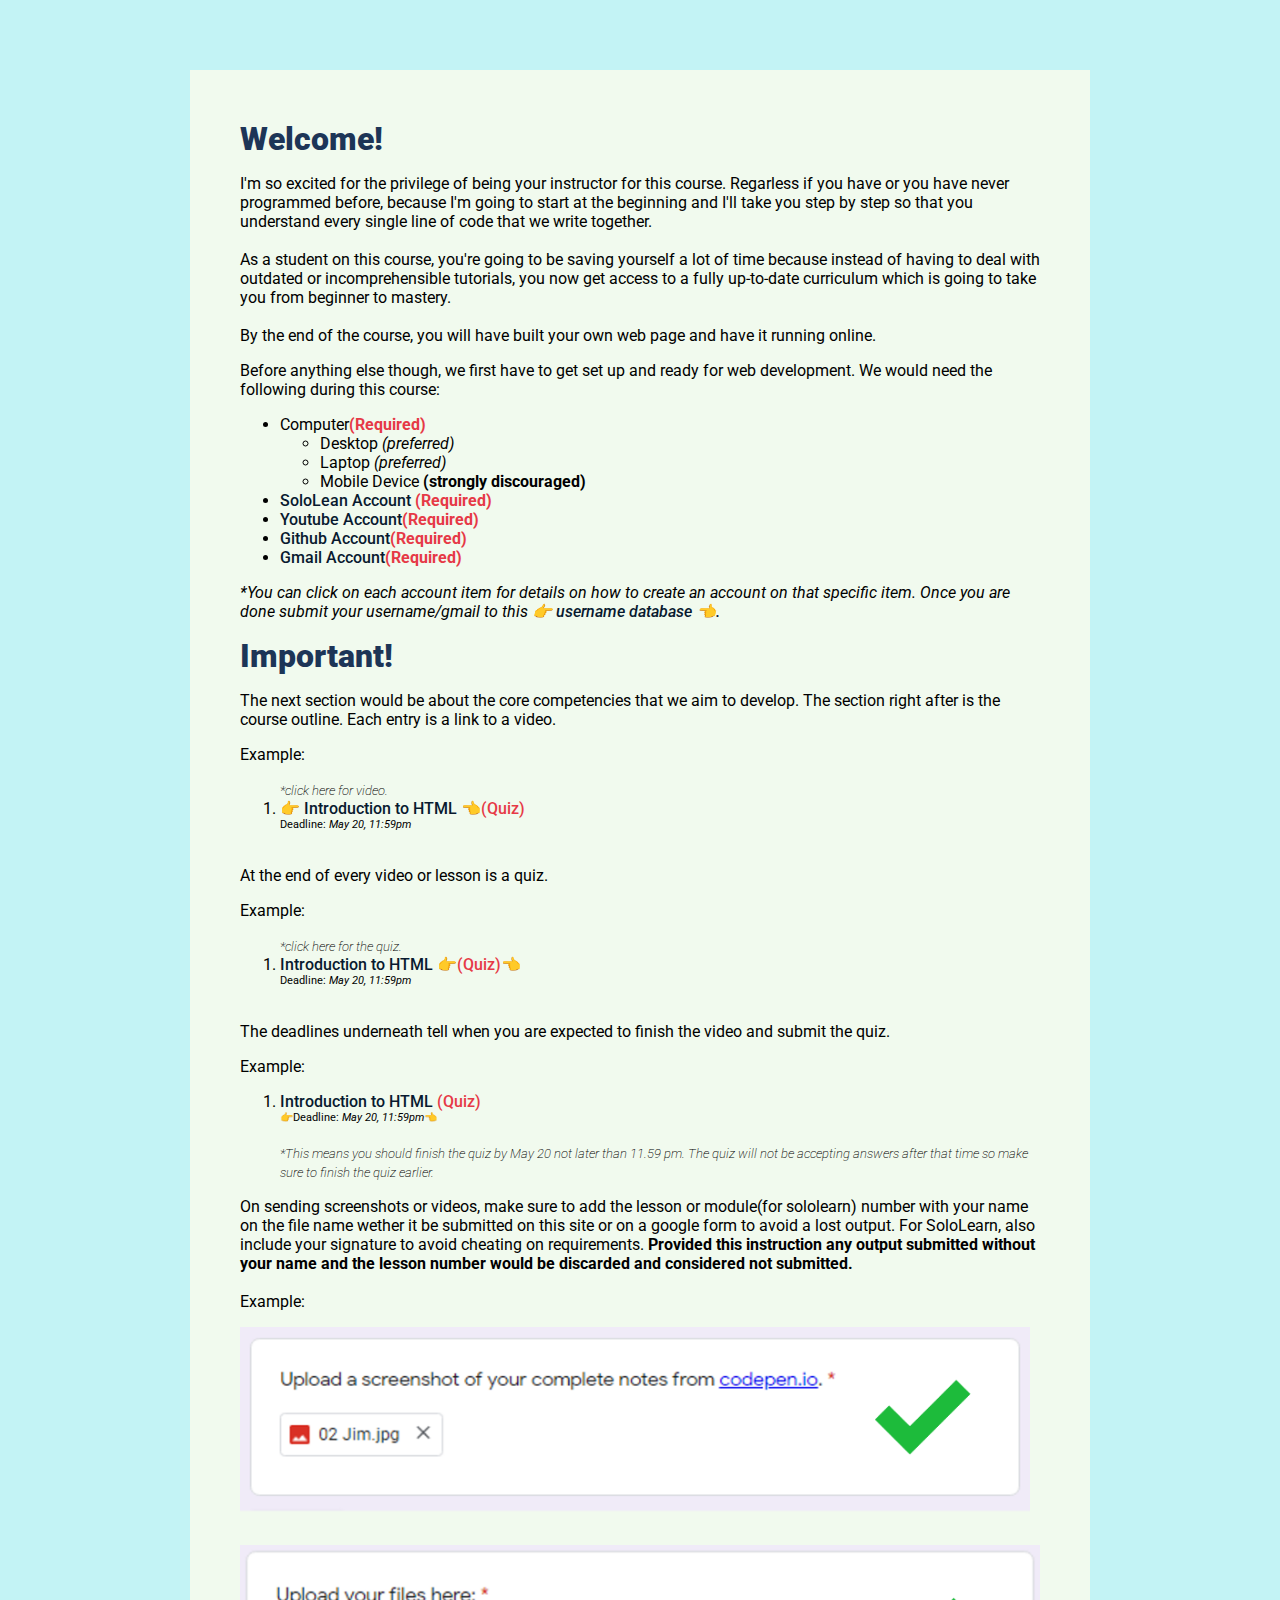
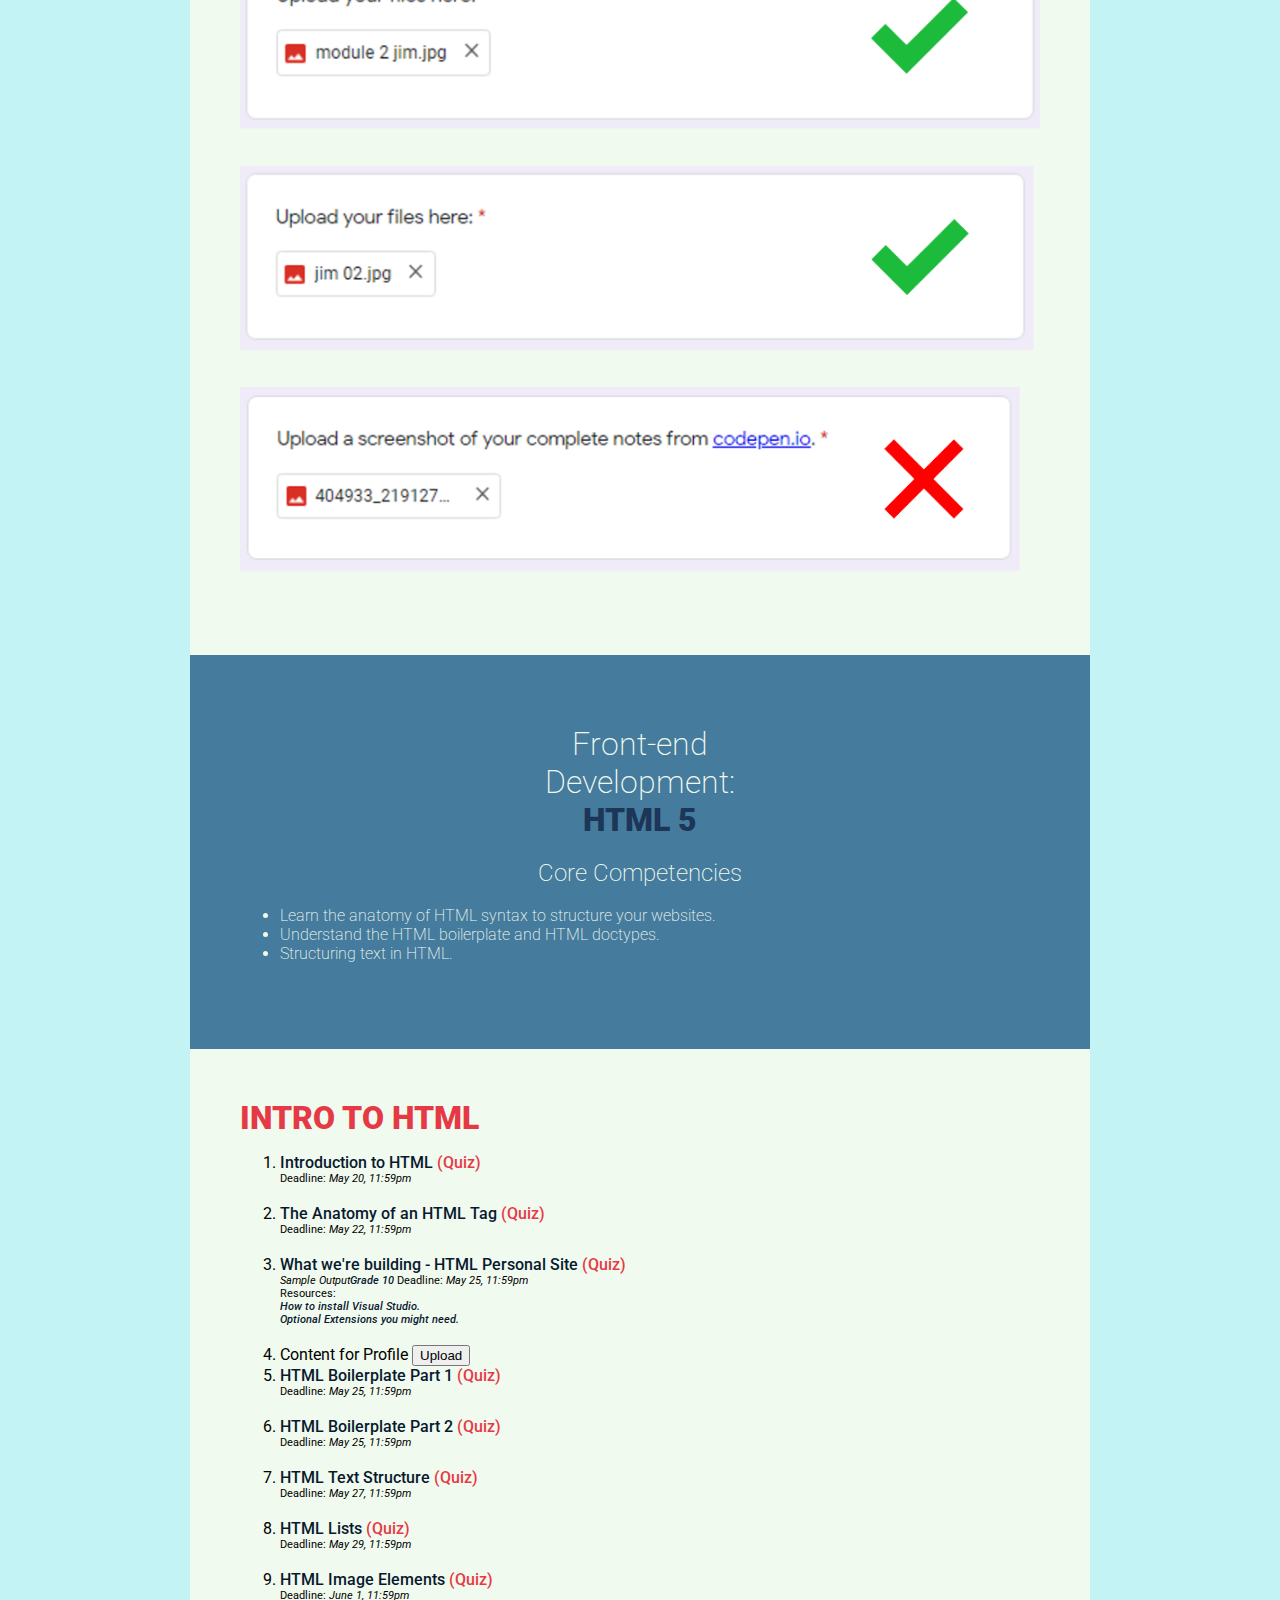
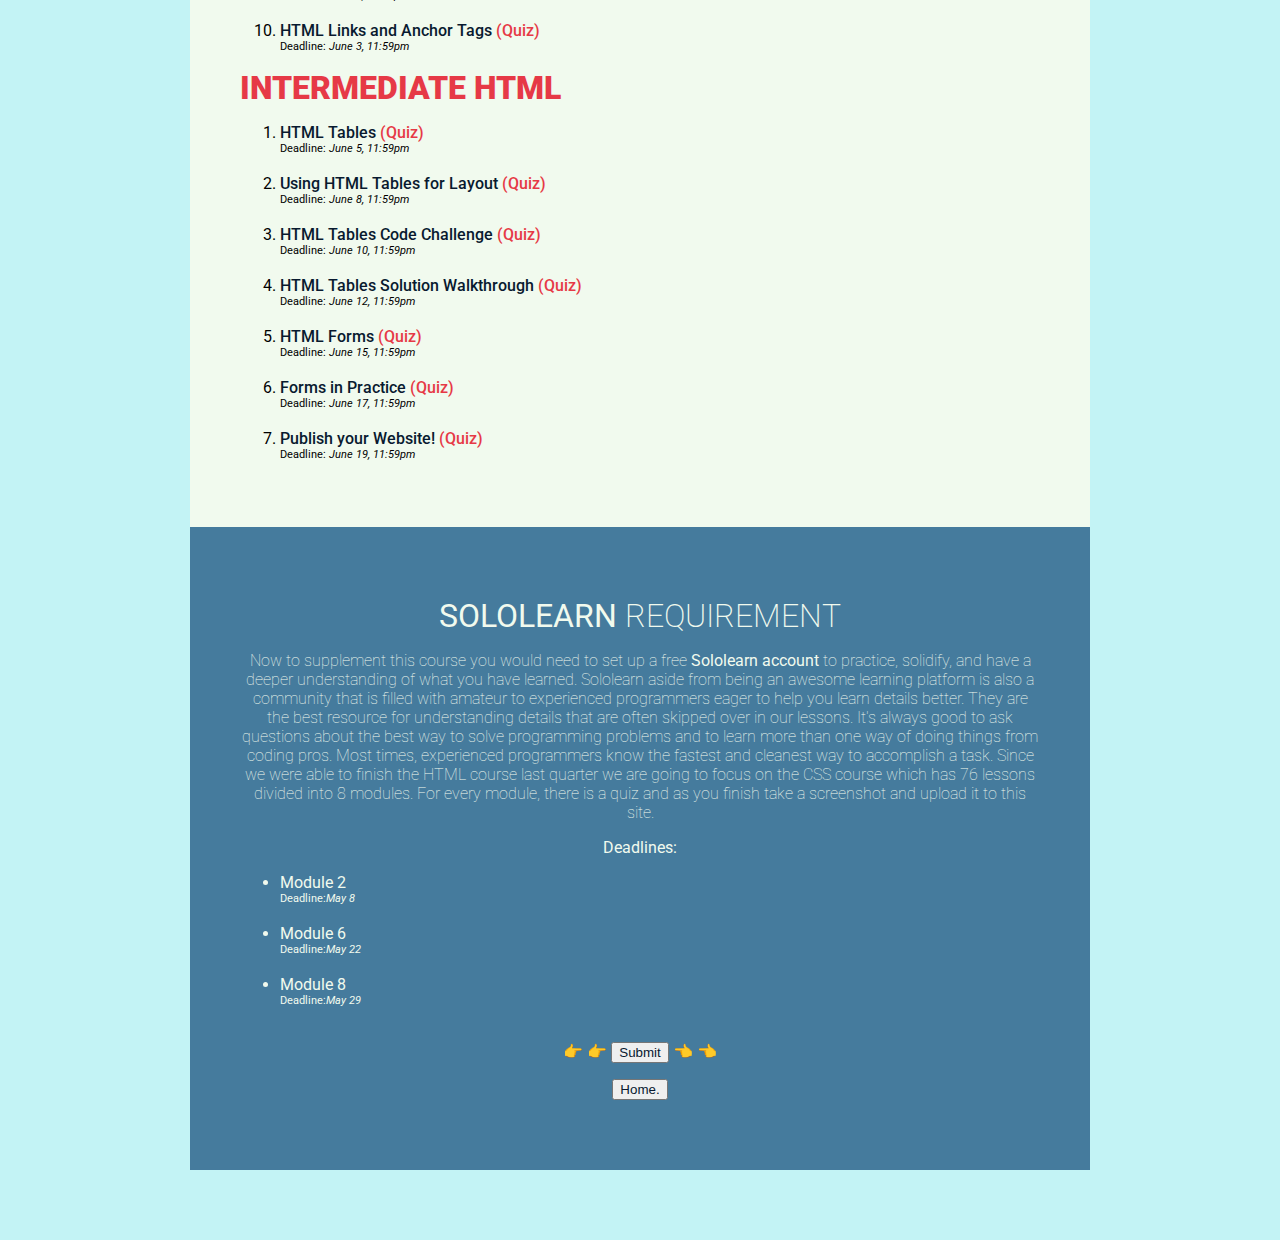
==== grade10.html @ 5574b113 "link update 05 no video 7" ====
<!DOCTYPE html>
<html lang="en">

<head>
    <meta charset="UTF-8" />
    <meta name="viewport" content="width=device-width, initial-scale=1.0" />
    <link rel="stylesheet" href="style.css" />

    <link
        href="https://fonts.googleapis.com/css2?family=Roboto:ital,wght@0,100;0,300;0,400;0,500;0,700;0,900;1,100;1,300;1,400;1,500;1,700;1,900&display=swap"
        rel="stylesheet" />
    <title>Grade 10</title>
</head>

<body>


    <div class="main-container">

        <div class="outline">
            <h1 class="blue font-900">Welcome!</h1>
            <p>I'm so excited for the privilege of being your instructor for this course.

                Regarless if you have or you have never programmed before, because I'm going to start at the
                beginning
                and I'll take you step by step so that you understand every single line of code that we write
                together.
                <br><br>
                As a student on this course, you're going to be saving yourself a lot of time because instead of
                having
                to deal with outdated or incomprehensible tutorials, you now get access to a fully up-to-date
                curriculum
                which is going to take you from beginner to mastery.
                <br><br>
                By the end of the course, you will have built your own web page and have it running online.</p>

            <!--As a student on this course, you now have access to everything you need to learn to code and become a
                    web developer.-->

            <p>Before anything else though, we first have to get set up and ready for web development. We would need
                the following during this course:</p>

            <ul>
                <li>Computer<strong class="red">(Required)</strong>
                    <ul>
                        <li>Desktop <em>(preferred)</em></li>
                        <li>Laptop <em> (preferred)</em></li>
                        <li>Mobile Device <strong>(strongly discouraged)</strong></li>
                    </ul>
                </li>
                <li><a href="https://www.sololearn.com/">SoloLean Account <strong class="red">(Required)</strong></a>
                </li>
                <li><a href="https://support.google.com/youtube/answer/161805?co=GENIE.Platform%3DAndroid&hl=en">Youtube
                        Account<strong class="red">(Required)</strong></a>
                </li>
                <li><a href="https://youtu.be/HSE1HXPWEp4">Github Account<strong class="red">(Required)</strong></a>
                </li>
                <li><a href="https://youtu.be/HSE1HXPWEp4">Gmail Account<strong class="red">(Required)</strong></a>
                </li>
            </ul>
            <p><em>*You can click on each account item for details on how to create an account on that specific
                    item. Once you are done submit your username/gmail to this 👉 <strong><a
                            href="https://forms.gle/hM1xCc7j9qABfnsY7">username database 👈.</a></strong></em>
            </p>

            <!--Important guides for the requirement-->
            <h1 class="blue font-900">Important!</h1>
            <p>The next section would be about the core competencies that we aim to develop. The section right after
                is
                the course outline. Each entry is a link to a video.</p>
            <p>Example:
                <ol><em style="font-size: small; font-weight: 200;"> *click here for video.</em>
                    <li>
                        👉
                        <a href="">Introduction
                            to HTML</a>
                        <a class="red" href="">👈(Quiz)</a>
                        <br />
                        <h6>Deadline: <em>May 20, 11:59pm</em></h6>
                        <br>
                    </li>
                </ol>
            </p>

            <p>At the end of every video or lesson is a quiz.</p>
            <p>Example:
                <ol><em style="font-size: small; font-weight: 200;"> *click here for the quiz.</em>
                    <li>
                        <a href="#">Introduction
                            to HTML</a>
                        👉<a class="red" href="">(Quiz)</a>👈
                        <br />
                        <h6>Deadline: <em>May 20, 11:59pm</em></h6>
                        <br>
                    </li>
            </p>
            </ol>

            <p>The deadlines underneath tell when you are expected to finish the video and submit the quiz. </p>
            <p>Example:
                <ol>

                    <li>
                        <a href="#">Introduction
                            to HTML</a>
                        <a class="red" href="">(Quiz)</a>
                        <br />
                        <h6>👉Deadline: <em>May 20, 11:59pm</em>👈</h6>
                        <br>
                    </li>
                    <em style="font-size: small; font-weight: 200;"> *This means you should finish the quiz by May
                        20
                        not later than 11.59 pm. The quiz will not be accepting answers after that time so make sure
                        to
                        finish the quiz earlier. </em>
                </ol>
            </p>

            <p>On sending screenshots or videos, make sure to add the lesson or module(for sololearn) number with
                your name on the file name wether it be submitted on this site or on a google form to avoid a lost
                output. For SoloLearn, also include your signature to avoid cheating on requirements.<strong>
                    Provided
                    this instruction any output submitted without your name and the lesson number
                    would be discarded and considered not submitted.</strong>
                <br> <br> Example:<img src="correct.png" alt="">
                <br>
                <img src="correct02.png" alt="">
                <br>
                <img src="correct03.png" alt="">
                <br>
                <img src="wrong.png" alt="">
            </p>

        </div>

        <!--Section Open-->
        <div class="section">
            <h1>Front-end <br />Development:</h1>
            <h1 class="blue font-900">HTML 5</h1>

            <h2>Core Competencies</h2>
            <ul class="outline-white" style="font-weight: 200;">
                <li>Learn the anatomy of HTML syntax to structure your websites.</li>
                <li>Understand the HTML boilerplate and HTML doctypes.</li>
                <li>Structuring text in HTML.</li>
            </ul>
        </div>
        <!--Section Close-->

        <!--Outline Open-->
        <div class="outline">
            <!--Intro to HTML-->
            <h1 class="red font-900">INTRO TO HTML</h1>

            <ol>
                <!--01-->
                <li>
                    <a href="https://drive.google.com/file/d/16QkTVCHUO8c8T-4KS68dByFhur1acmMN/view?usp=sharing">Introduction
                        to HTML</a>
                    <a class="red" href="https://forms.gle/DjDLrFtyZdqgPLY67">(Quiz)</a>
                    <br />
                    <h6>Deadline: <em>May 20, 11:59pm</em></h6>
                    <br>
                </li>
                <!--02-->
                <li>
                    <a href="https://drive.google.com/file/d/1eGKEuN3l8Jo3LM14zXk1FTwDgxcFDm0k/view?usp=sharing">The
                        Anatomy of an HTML Tag</a>
                    <a class="red" href="https://forms.gle/9z69uKuv8B3deB3A9">(Quiz)</a>
                    <br />
                    <h6>
                        Deadline:
                        <em>May 22, 11:59pm</em>
                    </h6>
                    <br>
                </li>
                <!--03-->
                <li>
                    <a href="">What we're building - HTML Personal Site</a>
                    <a class="red" href="">(Quiz)</a>
                    <br />
                    <h6><em>Sample Output<a href="/pdf/Grade10.pdf">Grade 10</a></em>
                        Deadline:
                        <em>May 25, 11:59pm</em><br>
                        Resources:
                        <br>
                        <em><a href="https://youtu.be/dKPn_sF2uK8?t=162">How to install Visual Studio.</a></em>
                        <br>
                        <em><a href="https://youtu.be/c5GAS_PMXDs">Optional Extensions you might need.</a></em>
                    </h6>
                    <br>
                </li>
                <!--04-->
                <li>
                    Content for Profile <button>Upload</button>
                </li>
                <!--05-->
                <li>
                    <a href="https://drive.google.com/file/d/1TBRLCOuMknqNhI6hv-4X4qujKD6rrRhI/view?usp=sharing">HTML
                        Boilerplate Part 1</a>
                    <a class="red" href="">(Quiz)</a>
                    <br />
                    <h6>
                        Deadline:
                        <em>May 25, 11:59pm</em>
                    </h6>
                    <br>
                </li>
                <!--06-->
                <li>
                    <a href="https://drive.google.com/file/d/1UxUPMEiTUACGZjbVF2ZVH7Hfi404uBFA/view?usp=sharing">HTML
                        Boilerplate Part 2</a>
                    <a class="red" href="">(Quiz)</a>
                    <br />
                    <h6>
                        Deadline:
                        <em>May 25, 11:59pm</em>
                    </h6>
                    <br>
                </li>
                <!--07-->
                <li>
                    <a href="https://drive.google.com/open?id=1HNjmsr3IiXUTOwqBOJ0v2TrYq0mpJpCx">HTML Text Structure</a>
                    <a class="red" href="">(Quiz)</a>
                    <br />
                    <h6>
                        Deadline:
                        <em>May 27, 11:59pm</em>
                    </h6><br>
                </li>
                <!--07-->
                <li>
                    <a href="">HTML Lists</a> <a class="red" href="">(Quiz)</a>
                    <br />
                    <h6>
                        Deadline:
                        <em>May 29, 11:59pm</em>
                    </h6><br>
                </li>
                <!--08-->
                <li>
                    <a href="">HTML Image Elements</a> <a class="red" href="">(Quiz)</a>
                    <br />
                    <h6>
                        Deadline:
                        <em>June 1, 11:59pm</em>
                    </h6><br>
                </li>
                <!--09-->
                <li>
                    <a href="">HTML Links and Anchor Tags</a>
                    <a class="red" href="">(Quiz)</a>
                    <br />
                    <h6>
                        Deadline:
                        <em>June 3, 11:59pm</em>
                    </h6>
                </li>
            </ol>
            <!--Intro to HTML END-->

            <!--Intermediate HTML-->
            <h1 class="red font-900">INTERMEDIATE HTML</h1>
            <ol>
                <li>
                    <a href="">HTML Tables</a>
                    <a href="" class="red">(Quiz)</a>
                    <br />
                    <h6>
                        Deadline:
                        <em>June 5, 11:59pm</em>
                    </h6><br>
                </li>
                <li>
                    <a href="">Using HTML Tables for Layout</a>
                    <a href="" class="red">(Quiz)</a>
                    <br />
                    <h6>
                        Deadline:
                        <em>June 8, 11:59pm</em>
                    </h6><br>
                </li>
                <li>
                    <a href="">HTML Tables Code Challenge </a>
                    <a href="" class="red">(Quiz)</a>
                    <br />
                    <h6>
                        Deadline:
                        <em>June 10, 11:59pm</em>
                    </h6><br>
                </li>
                <li>
                    <a href="">HTML Tables Solution Walkthrough</a>
                    <a href="" class="red">(Quiz)</a>
                    <br />
                    <h6>
                        Deadline:
                        <em>June 12, 11:59pm</em>
                    </h6>
                    <br>
                </li>
                <li>
                    <a href="">HTML Forms</a>
                    <a href="" class="red">(Quiz)</a>
                    <br />
                    <h6>
                        Deadline:
                        <em>June 15, 11:59pm</em>
                    </h6><br>
                </li>
                <li>
                    <a href="">Forms in Practice</a>
                    <a href="" class="red">(Quiz)</a>
                    <br />
                    <h6>
                        Deadline:
                        <em>June 17, 11:59pm</em>
                    </h6><br>
                </li>
                <li>
                    <a href="">Publish your Website!</a>
                    <a href="" class="red">(Quiz)</a>
                    <br />
                    <h6>
                        Deadline:
                        <em>June 19, 11:59pm</em>
                    </h6>
                </li>
            </ol>
            <!--Intro to HTML END-->


        </div>
        <!--Outline Close-->

        <!--Solo Learn-->
        <div class="section outline-white">
            <h1><strong> SOLOLEARN </strong>REQUIREMENT</h1>
            <p>Now to supplement this course you would need to set up a free <strong> Sololearn account</strong> to
                practice, solidify,
                and have a deeper understanding of what you have learned. Sololearn aside from being an awesome
                learning
                platform is also a community that is filled with amateur to experienced programmers eager to help
                you
                learn details better. They are the best resource for understanding details that are often skipped
                over
                in our lessons. It's always good to ask questions about the best way to solve programming problems
                and
                to learn more than one way of doing things from coding pros. Most times, experienced programmers
                know
                the fastest and cleanest way to accomplish a task.

                Since we were able to finish the HTML course last quarter we are going to focus on the CSS course
                which
                has 76 lessons divided into 8 modules. For every module, there is a quiz and as you finish take a
                screenshot and upload it to this site.</p>

            <p><strong>Deadlines:</strong></p>


            <ul class="outline-white">
                <li>
                    <strong>Module 2</strong>
                    <h6>Deadline:<em>May 8</em></h6>
                </li><br>
                <li>
                    <strong>Module 6</strong>
                    <h6>Deadline:<em>May 22</em></h6>
                </li><br>
                <li>
                    <strong>Module 8</strong>
                    <h6>Deadline:<em>May 29</em></h6>
                </li><br>
            </ul>

            <p> 👉 👉 <button><a href="https://forms.gle/jSbTthheid7UtQnU7"> Submit </a></button> 👈 👈 </p>

            <button><a href="index.html">Home.</a> </button>

        </div>
</body>

</html>
---- style.css ----
body,
h1,
h6,
span,
div {
    margin: 0;
}

h1,
h2,
ul.section {
    font-weight: 200;
    color: #f1faee;
}

img {
    padding-top: 1em;
    width: 100%;
    object-fit: contain;
}

h1.section {
    color: #f1faee;
}

h6 {
    font-weight: 400;
}

body {
    background-color: #c3f3f5;
}

.red {
    color: #e63946;
}

.blue {
    color: #1d3557;
}

.outline-white {
    text-align: left;
    color: #f1faee;
    font-weight: 100;
}

.font-200 {
    font-weight: 200;
}

.font-900 {
    font-weight: 900;
}

a {
    color: #08192f;
    font-weight: 500;
    text-decoration: none;
}

.main-container {
    margin: 70px auto;
    max-width: 80%;
    font-family: 'Roboto', sans-serif;
}

.section {
    background-color: #457b9d;
    padding: 70px 50px;
    text-align: center;
    max-width: 800px;
    margin: auto;
}

.outline {
    padding: 50px;
    background-color: #f1faee;
    max-width: 800px;
    margin: auto;
}
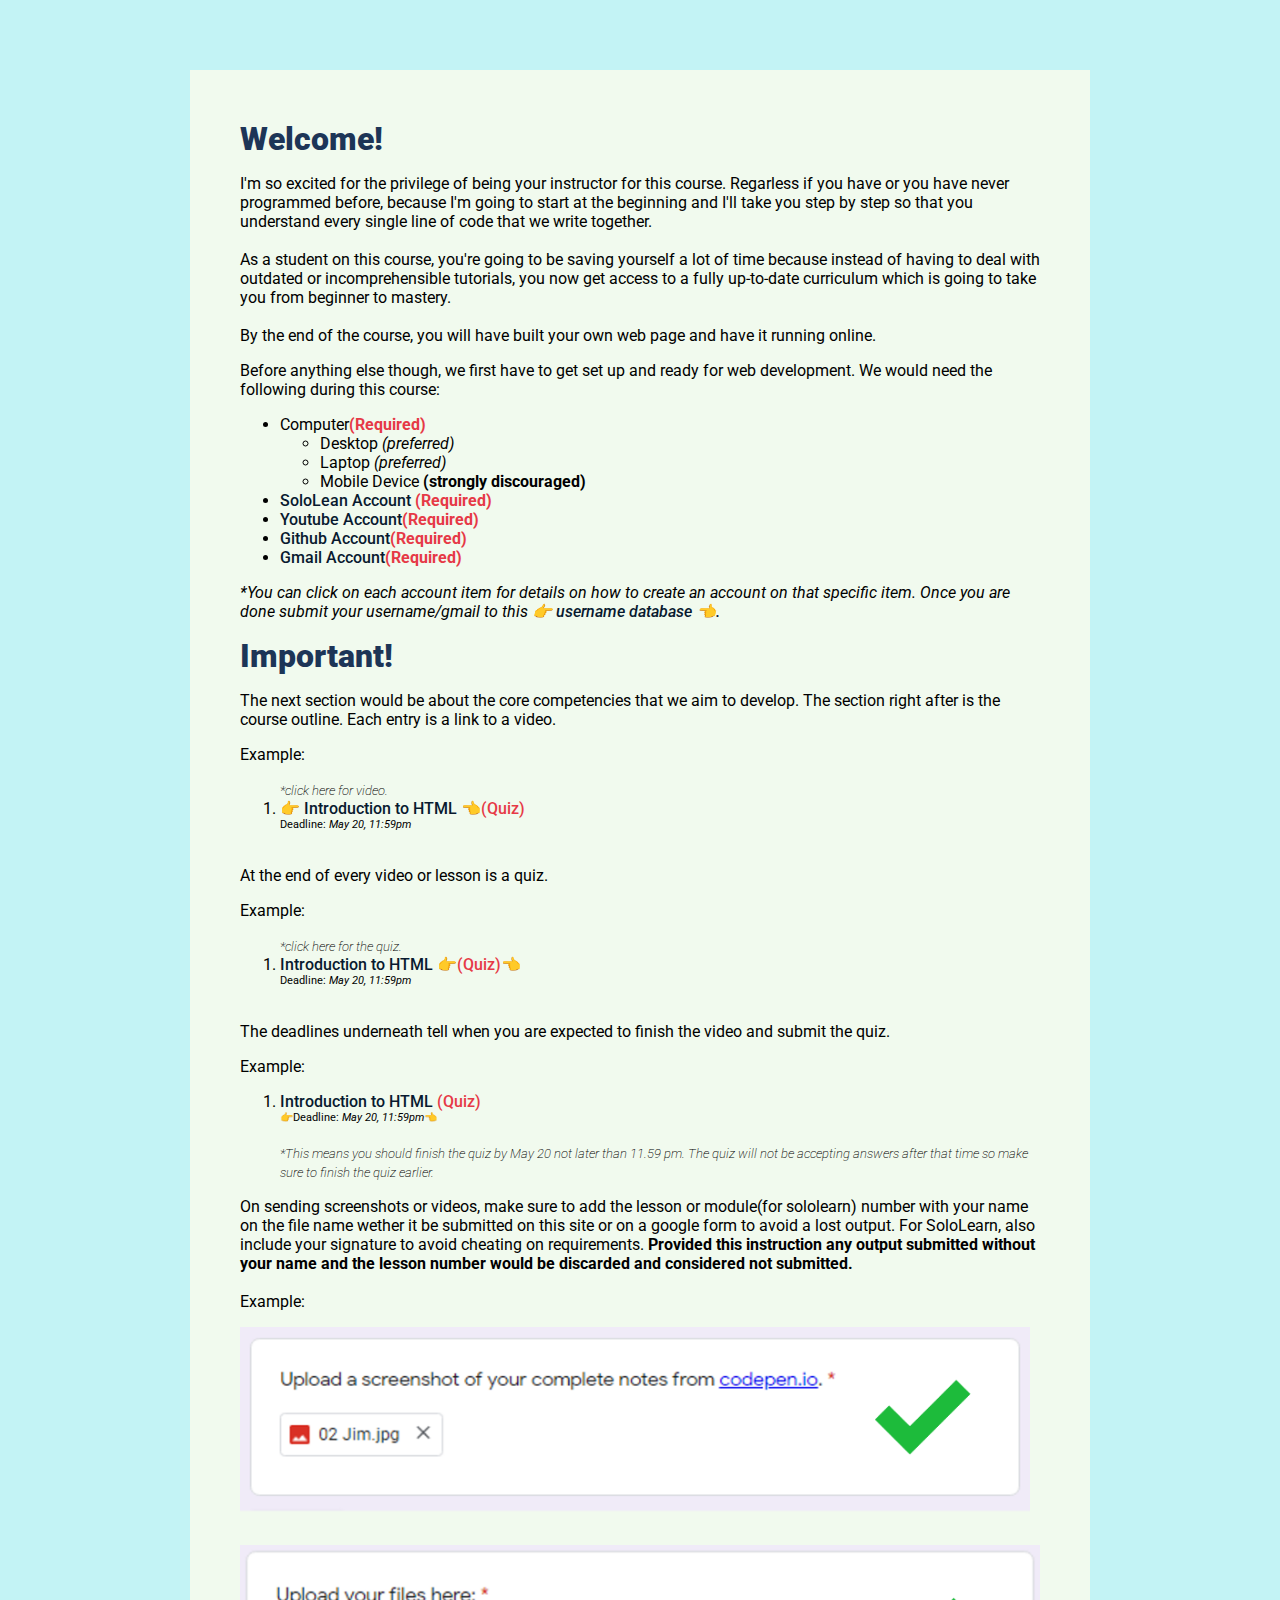
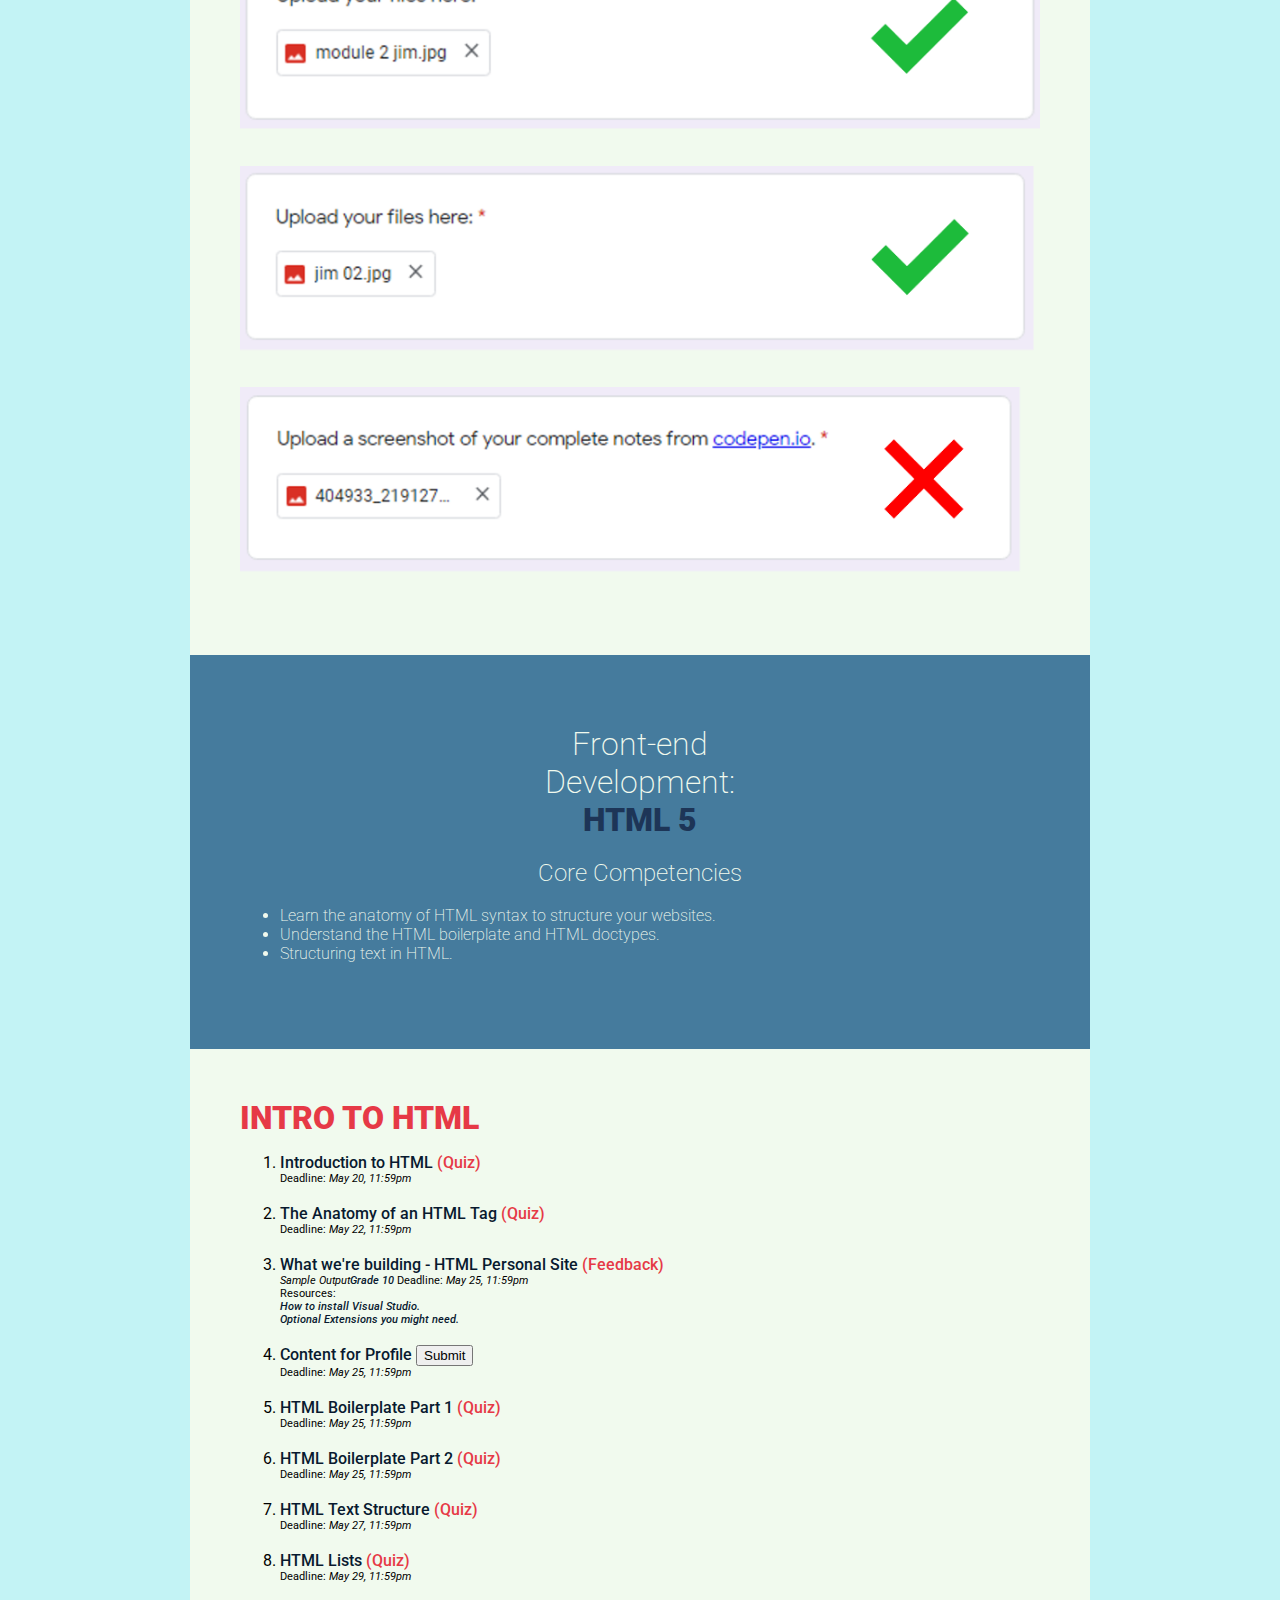
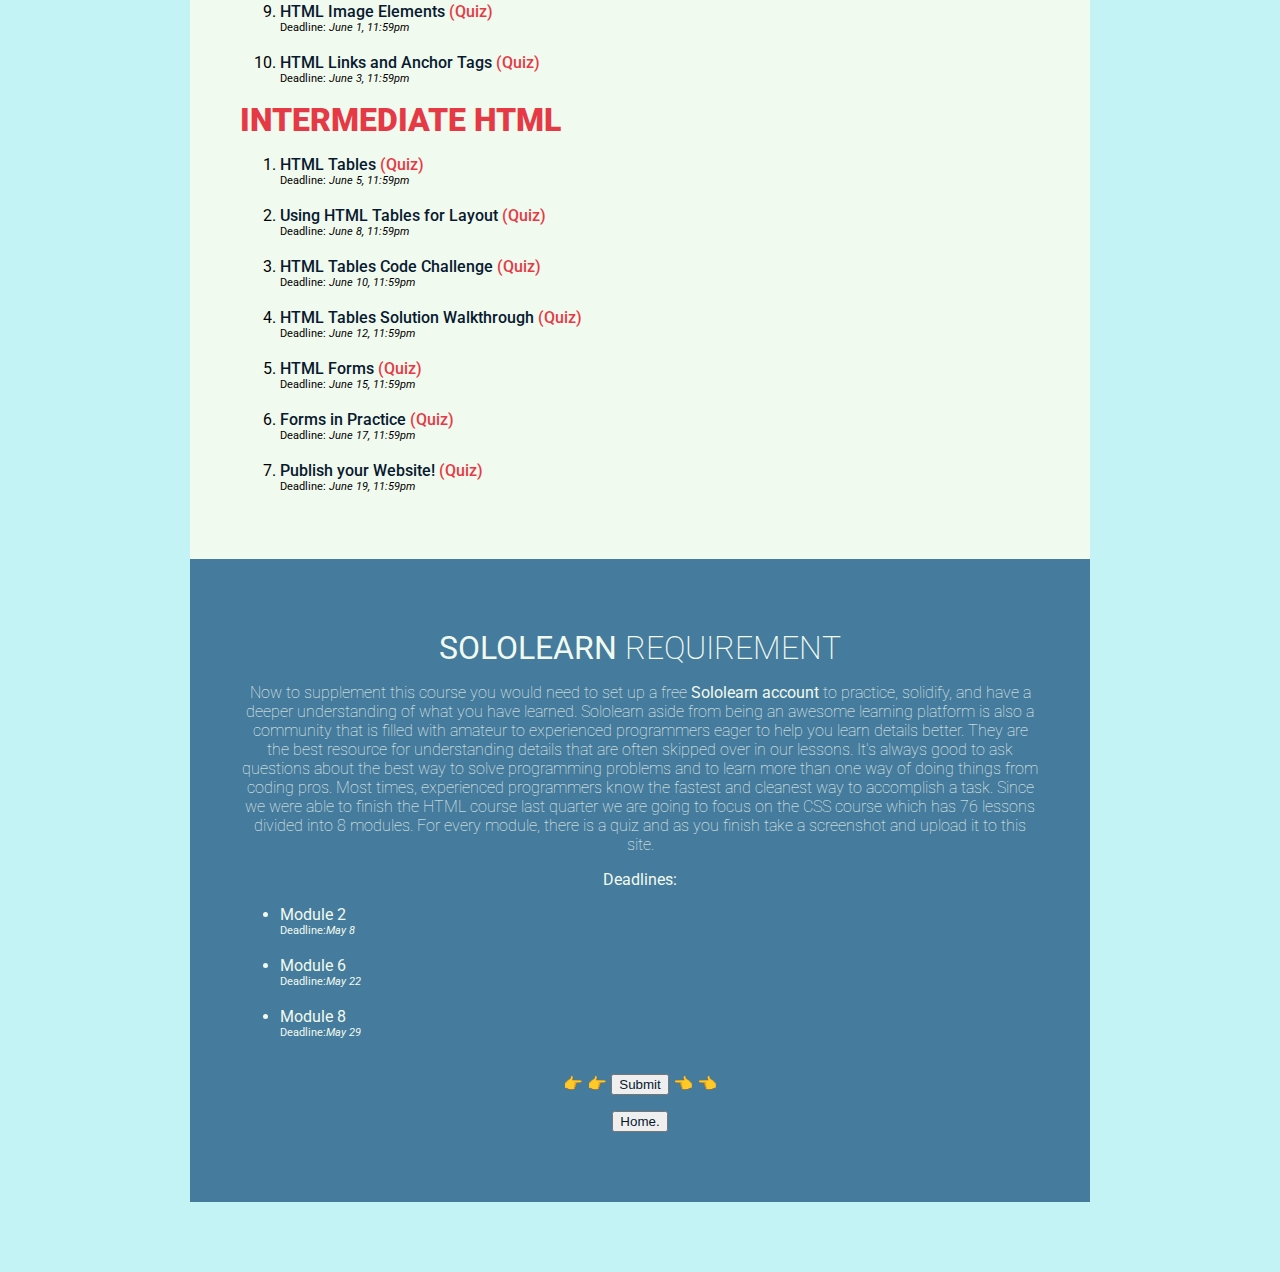
==== commit ffb12987: "updates" ====
--- a/grade10.html
+++ b/grade10.html
@@ -177,8 +177,7 @@
                 <!--03-->
                 <li>
                     <a href="">What we're building - HTML Personal Site</a>
-                    <a class="red" href="">(Quiz)</a>
-                    <br />
+                    <a class="red" href="https://forms.gle/4JcEkc2h6KEgmm1X6">(Feedback)</a>
                     <h6><em>Sample Output<a href="/pdf/Grade10.pdf">Grade 10</a></em>
                         Deadline:
                         <em>May 25, 11:59pm</em><br>
@@ -192,7 +191,11 @@
                 </li>
                 <!--04-->
                 <li>
-                    Content for Profile <button>Upload</button>
+                    <a href="">Content for Profile </a><button>Submit</button><br>
+                    <h6>
+                        Deadline:
+                        <em>May 25, 11:59pm</em>
+                    </h6><br>
                 </li>
                 <!--05-->
                 <li>
@@ -228,7 +231,7 @@
                         <em>May 27, 11:59pm</em>
                     </h6><br>
                 </li>
-                <!--07-->
+                <!--08-->
                 <li>
                     <a href="">HTML Lists</a> <a class="red" href="">(Quiz)</a>
                     <br />
@@ -237,7 +240,7 @@
                         <em>May 29, 11:59pm</em>
                     </h6><br>
                 </li>
-                <!--08-->
+                <!--09-->
                 <li>
                     <a href="">HTML Image Elements</a> <a class="red" href="">(Quiz)</a>
                     <br />
@@ -246,7 +249,7 @@
                         <em>June 1, 11:59pm</em>
                     </h6><br>
                 </li>
-                <!--09-->
+                <!--10-->
                 <li>
                     <a href="">HTML Links and Anchor Tags</a>
                     <a class="red" href="">(Quiz)</a>
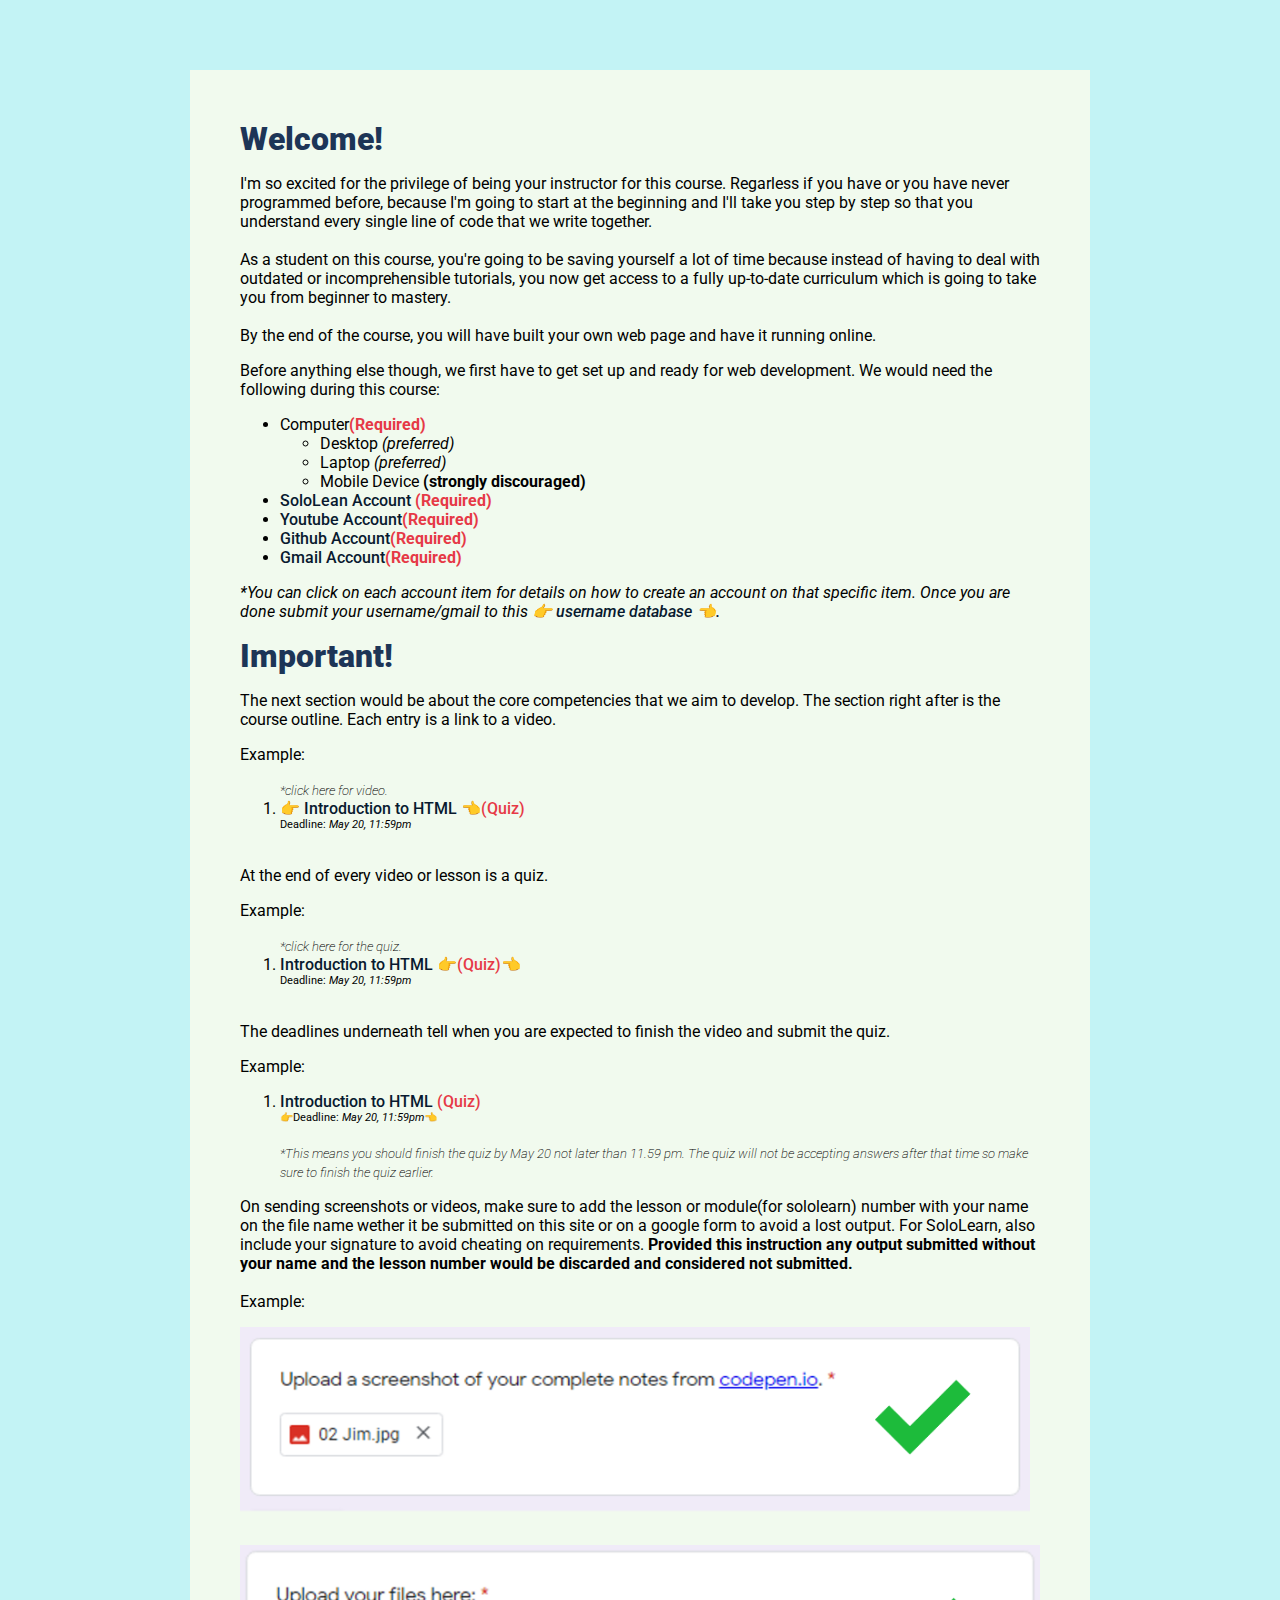
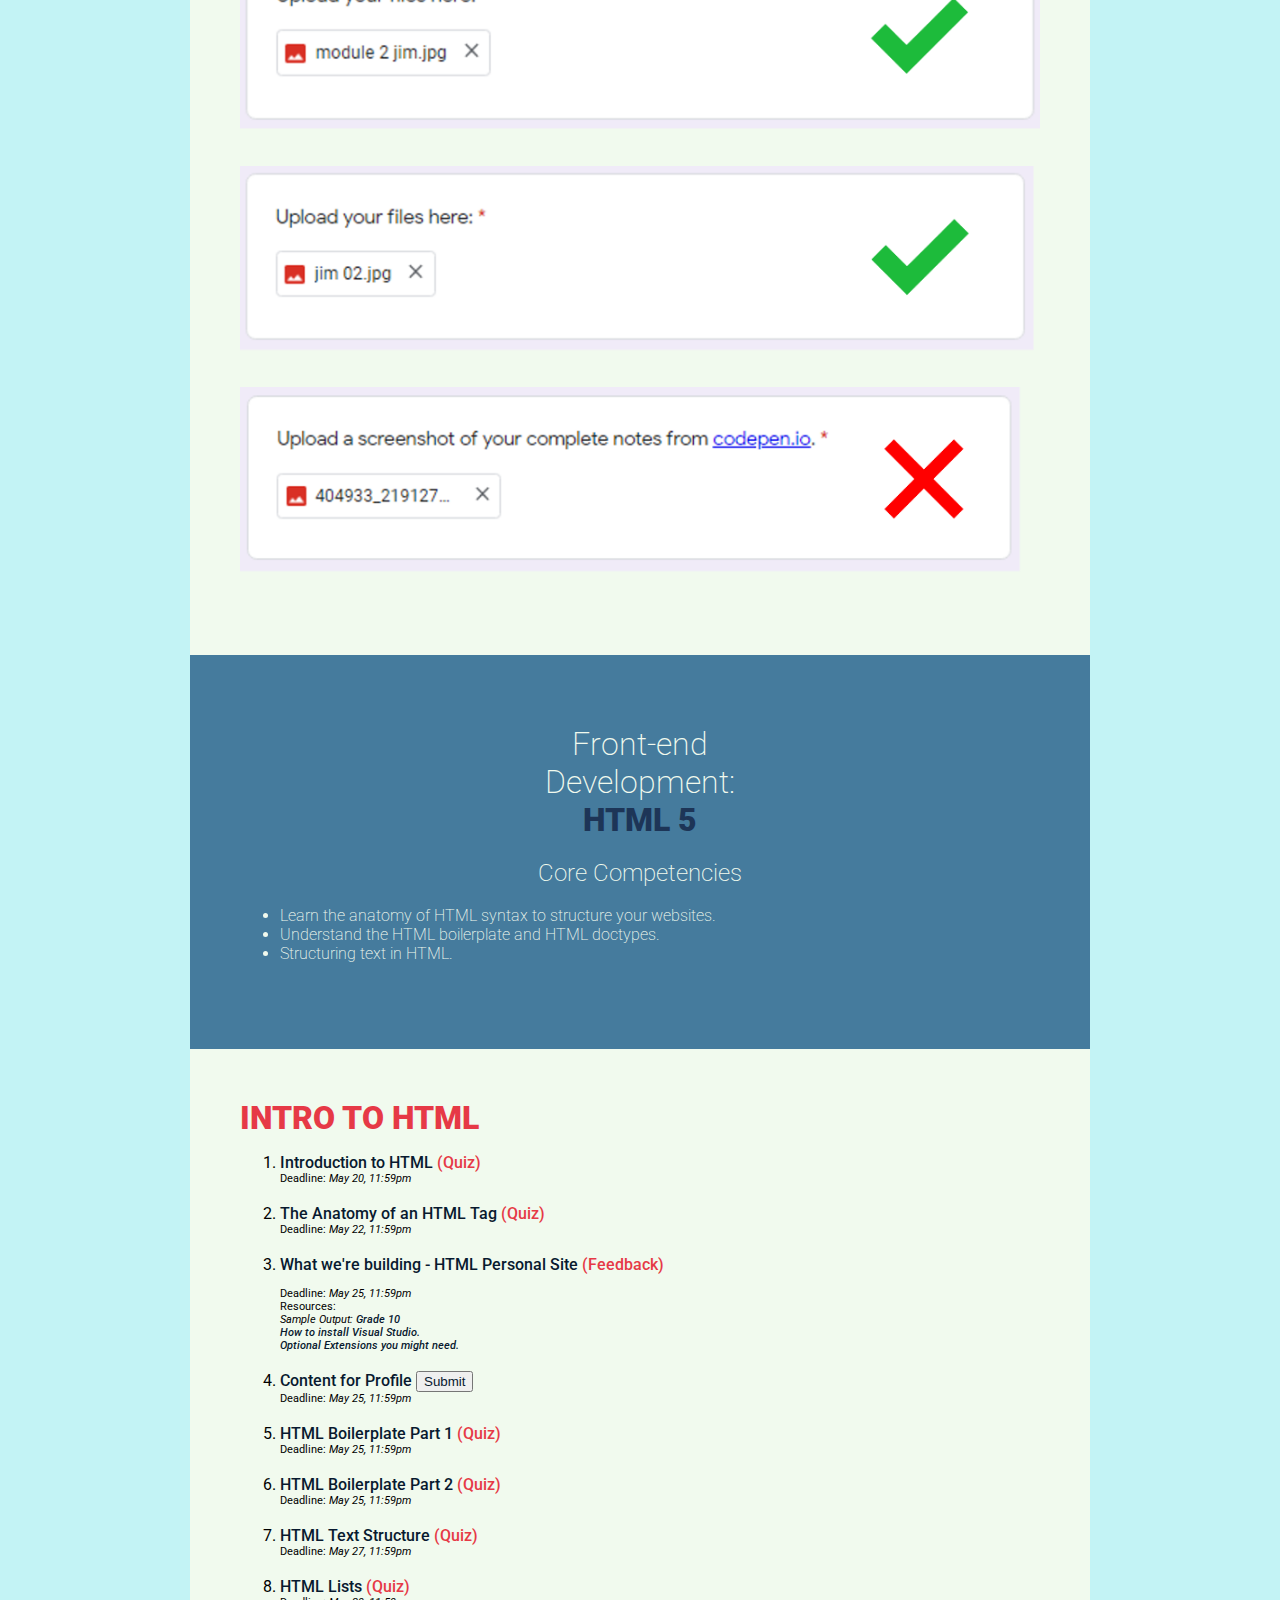
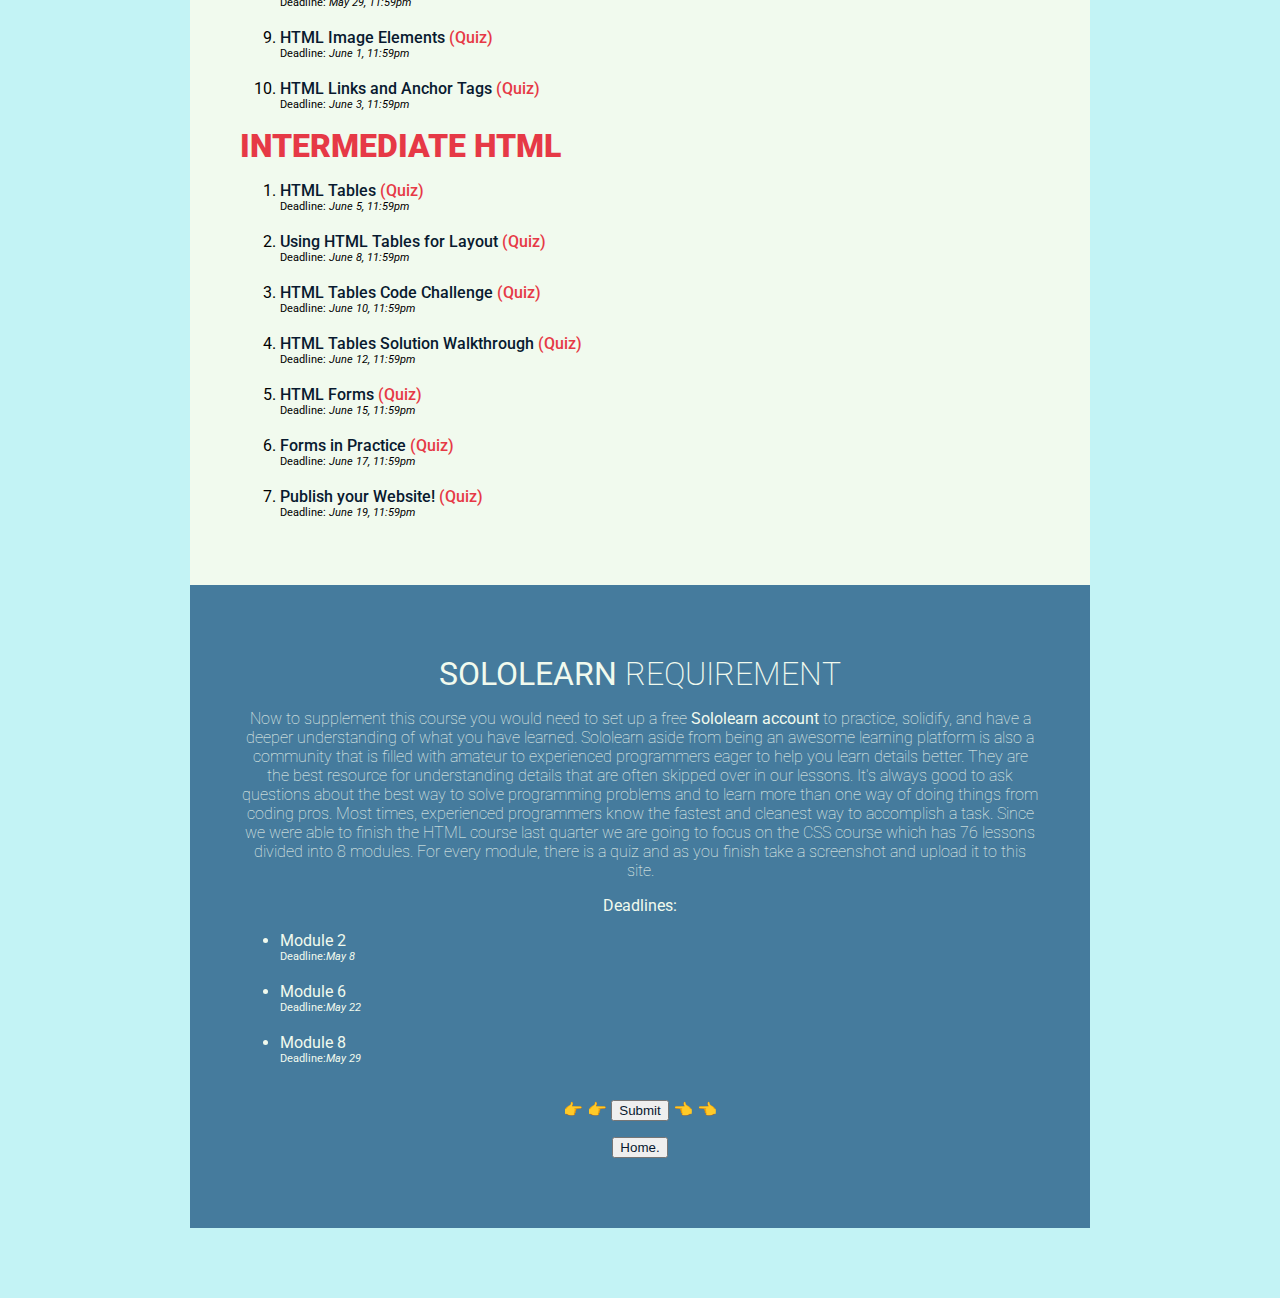
==== commit e101e1dc: "video links update" ====
--- a/grade10.html
+++ b/grade10.html
@@ -178,11 +178,12 @@
                 <li>
                     <a href="">What we're building - HTML Personal Site</a>
                     <a class="red" href="https://forms.gle/4JcEkc2h6KEgmm1X6">(Feedback)</a>
-                    <h6><em>Sample Output<a href="/pdf/Grade10.pdf">Grade 10</a></em>
-                        Deadline:
+                    <h6>
+                        <br> Deadline:
                         <em>May 25, 11:59pm</em><br>
                         Resources:
                         <br>
+                        <em>Sample Output: <a href="/pdf/Grade10.pdf">Grade 10</a></em><br>
                         <em><a href="https://youtu.be/dKPn_sF2uK8?t=162">How to install Visual Studio.</a></em>
                         <br>
                         <em><a href="https://youtu.be/c5GAS_PMXDs">Optional Extensions you might need.</a></em>
@@ -191,7 +192,8 @@
                 </li>
                 <!--04-->
                 <li>
-                    <a href="">Content for Profile </a><button>Submit</button><br>
+                    <a href="grade10-12.png">Content for Profile </a><button> <a
+                            href="https://forms.gle/eY3V5QkE5kTbCQBTA">Submit</a></button><br>
                     <h6>
                         Deadline:
                         <em>May 25, 11:59pm</em>
@@ -233,7 +235,8 @@
                 </li>
                 <!--08-->
                 <li>
-                    <a href="">HTML Lists</a> <a class="red" href="">(Quiz)</a>
+                    <a href="https://drive.google.com/file/d/1FkvZLgJDTCsHY76n73sKtpMlL8i18Lss/view?usp=sharing">HTML
+                        Lists</a> <a class="red" href="">(Quiz)</a>
                     <br />
                     <h6>
                         Deadline:
@@ -242,7 +245,8 @@
                 </li>
                 <!--09-->
                 <li>
-                    <a href="">HTML Image Elements</a> <a class="red" href="">(Quiz)</a>
+                    <a href="https://drive.google.com/file/d/131uUWIpUWmXG0g9kx_y530bJximVk5fi/view?usp=sharing">HTML
+                        Image Elements</a> <a class="red" href="">(Quiz)</a>
                     <br />
                     <h6>
                         Deadline:
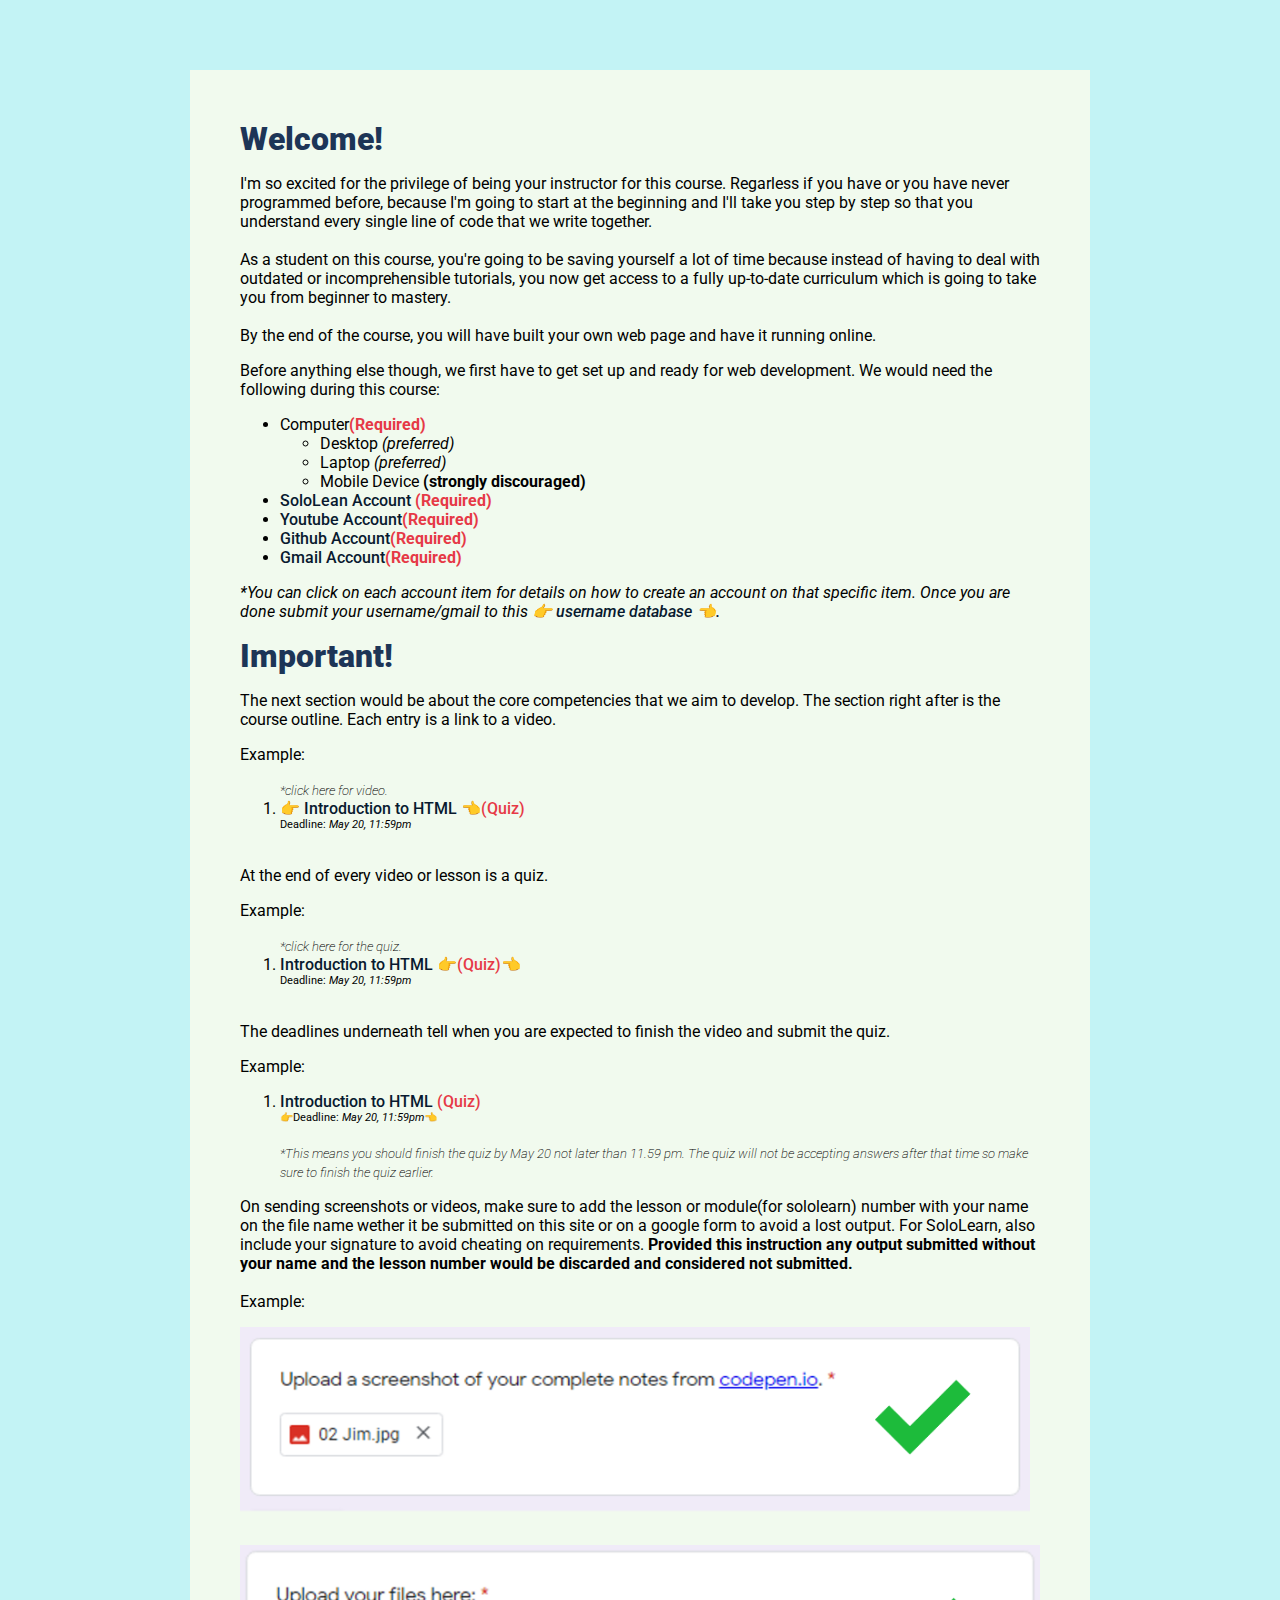
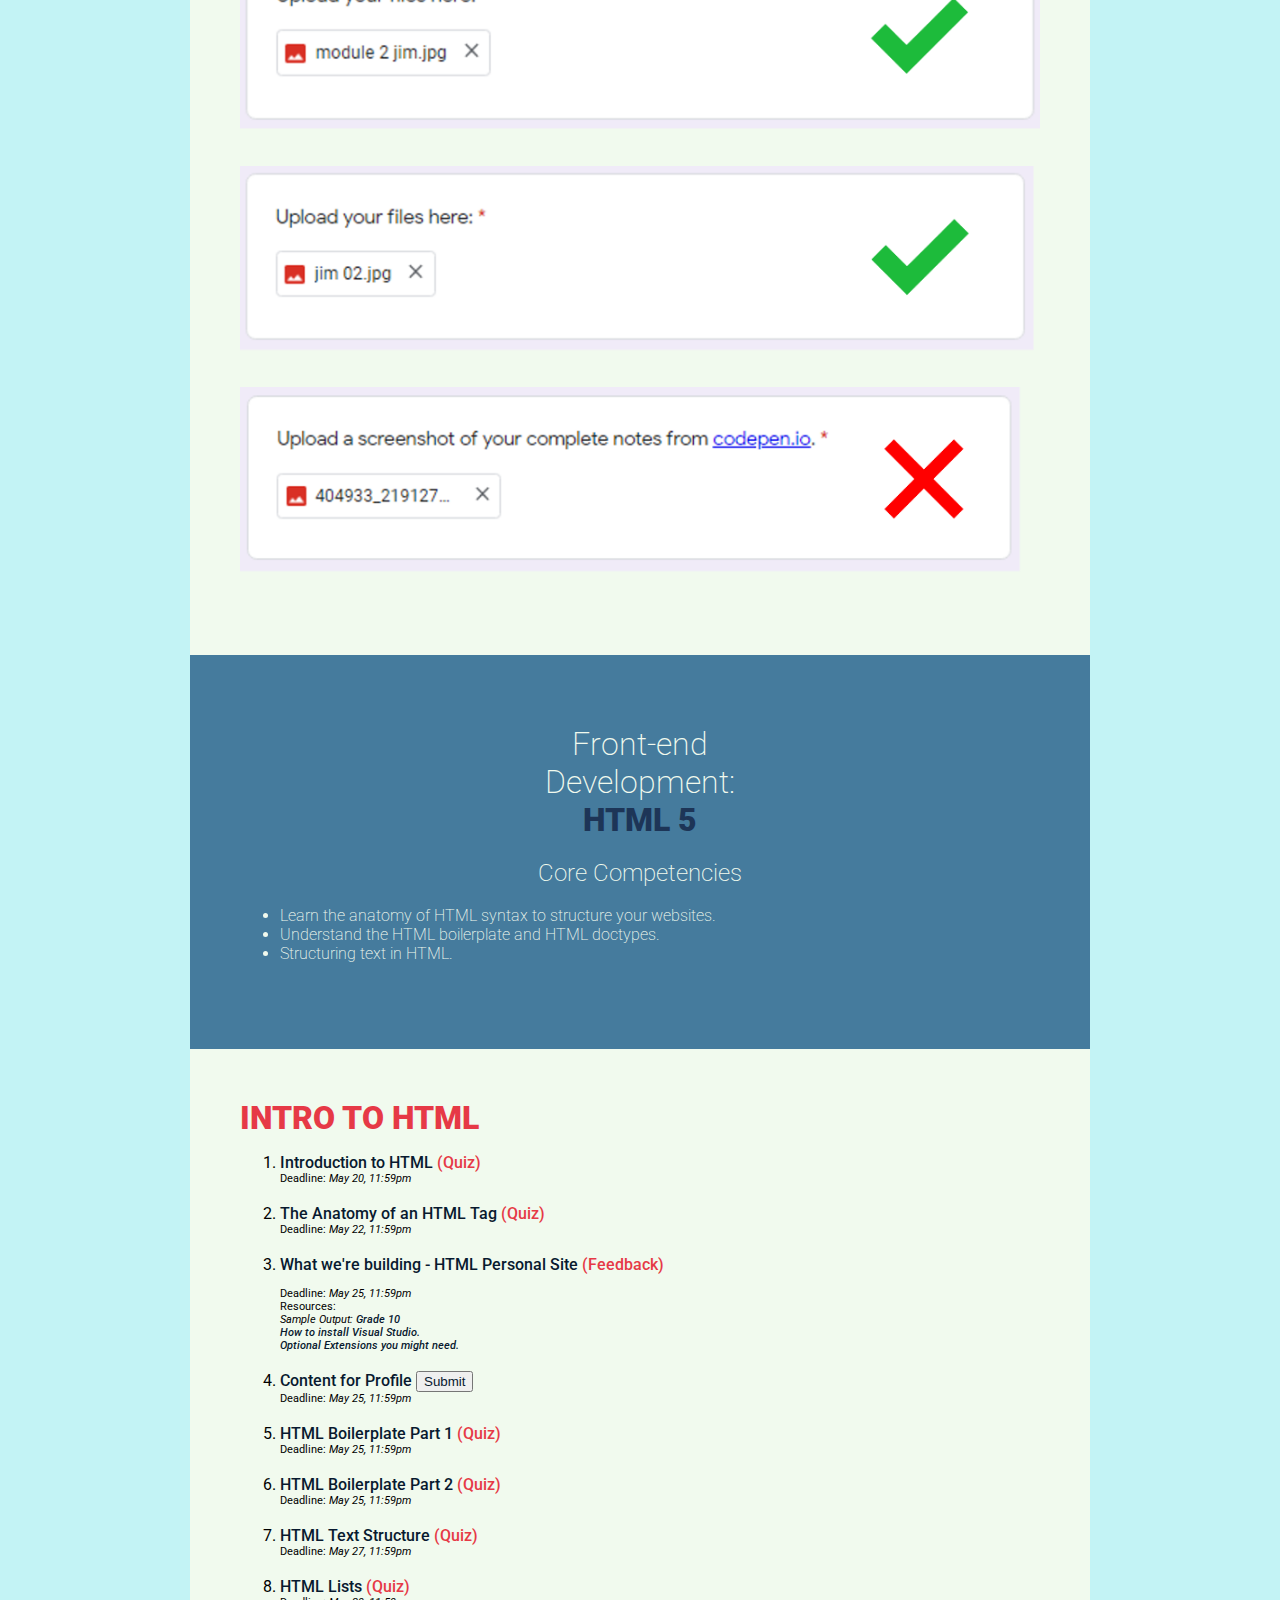
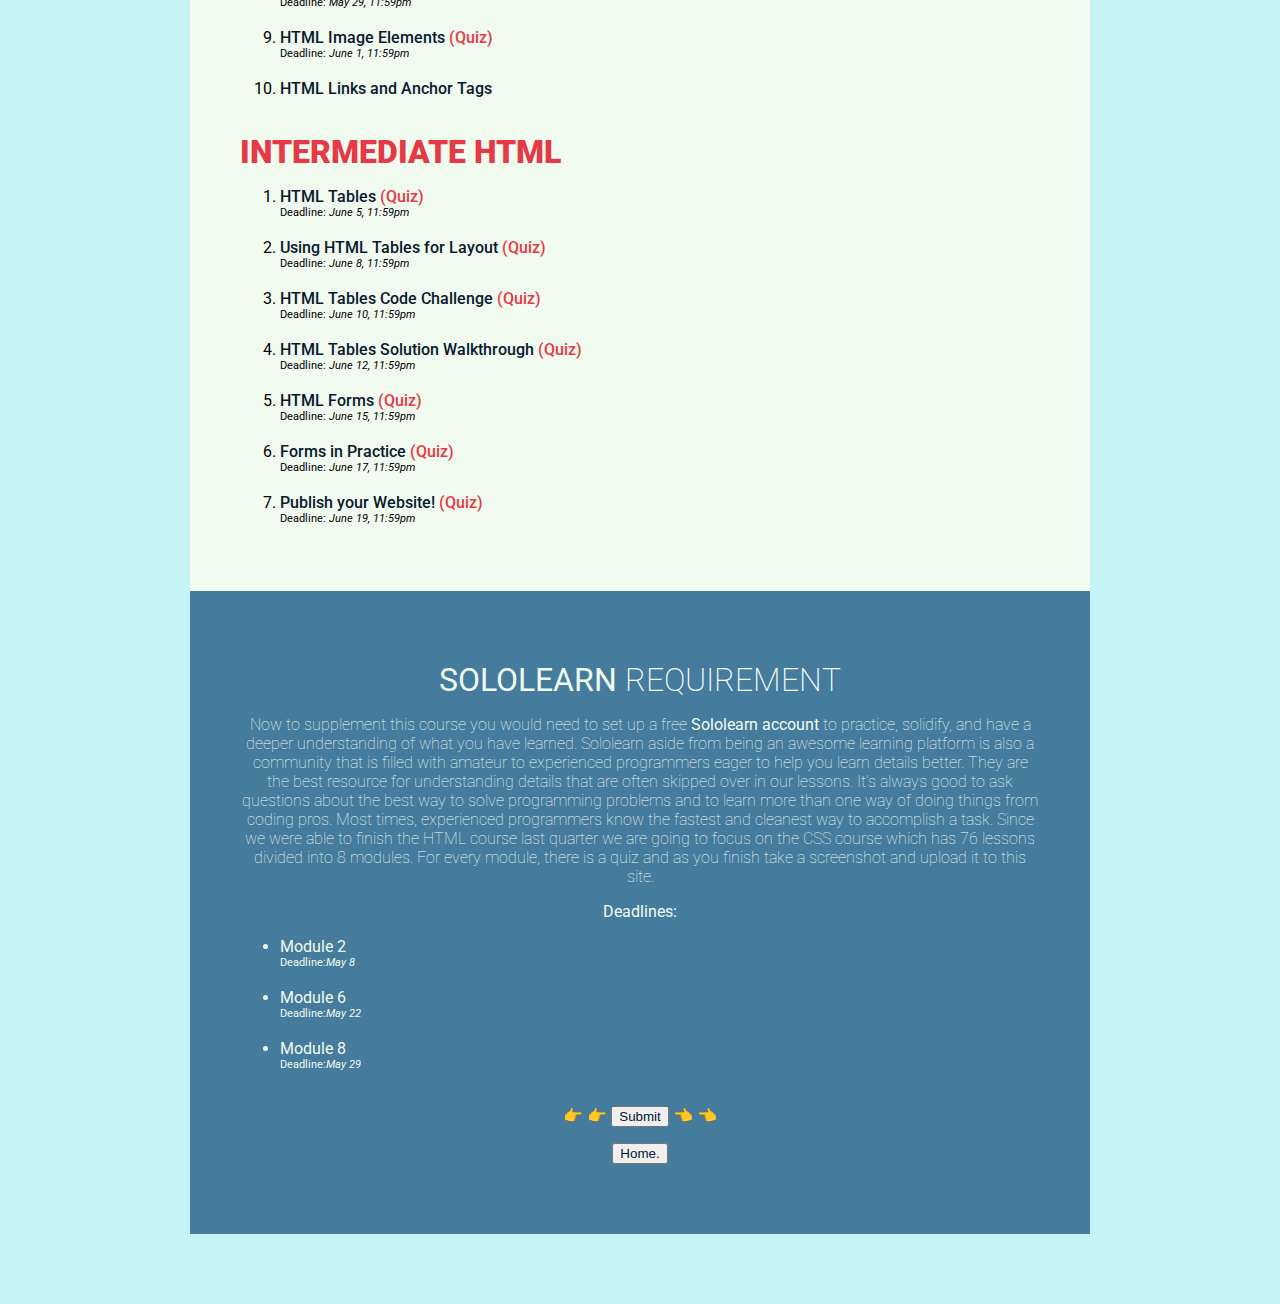
==== commit 098f1ffe: "link updates." ====
--- a/grade10.html
+++ b/grade10.html
@@ -155,7 +155,7 @@
             <ol>
                 <!--01-->
                 <li>
-                    <a href="https://drive.google.com/file/d/16QkTVCHUO8c8T-4KS68dByFhur1acmMN/view?usp=sharing">Introduction
+                    <a href="https://drive.google.com/open?id=1ARrcX7B6YZhhai1VhrQFrWEidom3pSfD">Introduction
                         to HTML</a>
                     <a class="red" href="https://forms.gle/DjDLrFtyZdqgPLY67">(Quiz)</a>
                     <br />
@@ -164,7 +164,7 @@
                 </li>
                 <!--02-->
                 <li>
-                    <a href="https://drive.google.com/file/d/1eGKEuN3l8Jo3LM14zXk1FTwDgxcFDm0k/view?usp=sharing">The
+                    <a href="https://drive.google.com/open?id=178NuUdSme8JeAscOlIDYZlprL_i-KYNi">The
                         Anatomy of an HTML Tag</a>
                     <a class="red" href="https://forms.gle/9z69uKuv8B3deB3A9">(Quiz)</a>
                     <br />
@@ -176,7 +176,8 @@
                 </li>
                 <!--03-->
                 <li>
-                    <a href="">What we're building - HTML Personal Site</a>
+                    <a href="https://drive.google.com/open?id=1h9iTEzbZ2-CITY8xSMdrBX93B2amcfI6">What we're building -
+                        HTML Personal Site</a>
                     <a class="red" href="https://forms.gle/4JcEkc2h6KEgmm1X6">(Feedback)</a>
                     <h6>
                         <br> Deadline:
@@ -201,9 +202,9 @@
                 </li>
                 <!--05-->
                 <li>
-                    <a href="https://drive.google.com/file/d/1TBRLCOuMknqNhI6hv-4X4qujKD6rrRhI/view?usp=sharing">HTML
+                    <a href="https://drive.google.com/open?id=1dOCW521-r5Zr9dqE_OILsgYI1JAoLp6Q">HTML
                         Boilerplate Part 1</a>
-                    <a class="red" href="">(Quiz)</a>
+                    <a class="red" href="https://forms.gle/3NP4z2qf91hBFxdN6">(Quiz)</a>
                     <br />
                     <h6>
                         Deadline:
@@ -213,9 +214,9 @@
                 </li>
                 <!--06-->
                 <li>
-                    <a href="https://drive.google.com/file/d/1UxUPMEiTUACGZjbVF2ZVH7Hfi404uBFA/view?usp=sharing">HTML
+                    <a href="https://drive.google.com/open?id=1_DIDjrHVs2w61p3sSQg_z2QUsl7G-38s">HTML
                         Boilerplate Part 2</a>
-                    <a class="red" href="">(Quiz)</a>
+                    <a class="red" href="https://forms.gle/kzTTYp1DLbQfsmZJA">(Quiz)</a>
                     <br />
                     <h6>
                         Deadline:
@@ -225,8 +226,8 @@
                 </li>
                 <!--07-->
                 <li>
-                    <a href="https://drive.google.com/open?id=1HNjmsr3IiXUTOwqBOJ0v2TrYq0mpJpCx">HTML Text Structure</a>
-                    <a class="red" href="">(Quiz)</a>
+                    <a href="https://drive.google.com/open?id=1ioOi_ATAkR-auKoqXgBOU9jnWyla8kOr">HTML Text Structure</a>
+                    <a class="red" href="https://forms.gle/FroL5x5AbL5TZ4wYA">(Quiz)</a>
                     <br />
                     <h6>
                         Deadline:
@@ -235,8 +236,8 @@
                 </li>
                 <!--08-->
                 <li>
-                    <a href="https://drive.google.com/file/d/1FkvZLgJDTCsHY76n73sKtpMlL8i18Lss/view?usp=sharing">HTML
-                        Lists</a> <a class="red" href="">(Quiz)</a>
+                    <a href="https://drive.google.com/open?id=1n-8jc-vIxM_I-nZI8TMK7gyQUlLmSG7G">HTML
+                        Lists</a> <a class="red" href="https://forms.gle/MKJyxrvCA3VbXkXP6">(Quiz)</a>
                     <br />
                     <h6>
                         Deadline:
@@ -245,8 +246,8 @@
                 </li>
                 <!--09-->
                 <li>
-                    <a href="https://drive.google.com/file/d/131uUWIpUWmXG0g9kx_y530bJximVk5fi/view?usp=sharing">HTML
-                        Image Elements</a> <a class="red" href="">(Quiz)</a>
+                    <a href="https://drive.google.com/open?id=159Z7Mlb8rexfDX-iRrV4OTbWUyMZR-RF">HTML
+                        Image Elements</a> <a class="red" href="https://forms.gle/ApDKwqTbaygY9SaY9">(Quiz)</a>
                     <br />
                     <h6>
                         Deadline:
@@ -256,12 +257,7 @@
                 <!--10-->
                 <li>
                     <a href="">HTML Links and Anchor Tags</a>
-                    <a class="red" href="">(Quiz)</a>
-                    <br />
-                    <h6>
-                        Deadline:
-                        <em>June 3, 11:59pm</em>
-                    </h6>
+                    </h6><br><br>
                 </li>
             </ol>
             <!--Intro to HTML END-->
@@ -326,7 +322,7 @@
                 </li>
                 <li>
                     <a href="">Publish your Website!</a>
-                    <a href="" class="red">(Quiz)</a>
+                    <a href="https://forms.gle/jy6n1MFFa3vQuLv38" class="red">(Quiz)</a>
                     <br />
                     <h6>
                         Deadline:
